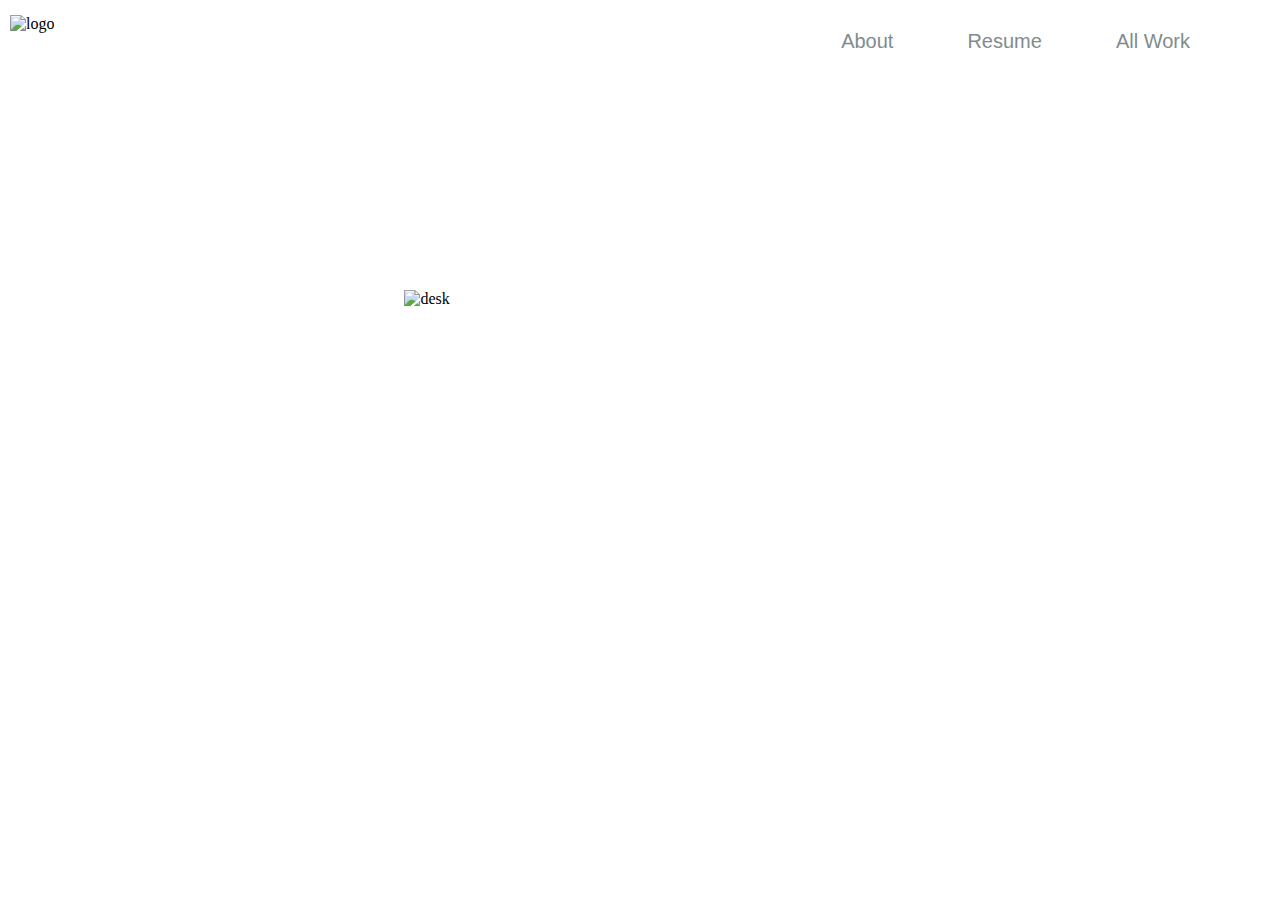
==== index.html @ f5f48906 "Add files via upload" ====
<!DOCTYPE html>

<html lang="en">
	<head>
		<meta name'viewport' content="width=device-width, initial-scale=1, maximum-scale=1, user-scalable=no">
		<meta http-equiv="X-UA-Compatible" content="IE=edge,chrome=1">
		<meta name="HandheldFriendly" content="true">
		<meta Charset='uft-8'>
		<link rel='shortcut icon' href="images/favicon.png">
		<link rel="stylesheet" href="index.css">
	</head>
	
<body>
	<div class="main">
	<div id="container">
			<div class="header">
				<img class="logo" src="images/LOGO.png" alt="logo"/>
				
				<nav>
					<a class="navbar" href="index.hmtl">About</a>
					<a class="navbar" href="resume.hmtl">Resume</a>
					<a class="navbar" href="all work.hmtl">All Work</a>
				</nav>
			</div>
			
			<span>
				<img class="desk" src="images/desk.png" alt="desk"/>
			</span>
			
			
			
	</div>
	</div>  





</body>

</html>
---- index.css ----
body {
	margin: 0px;
}


.main {
	height: 100vh;
	width: 100%;
	background-image: url(images/landing.jpg);
	background-position: center center;
	background-repeat: no-repeat;
	background-size: cover; 
	position: relative;
	
}

@media screen and (min-width:320px) {
	background-image: url(images/landing.jpg);
	position: relative;
}


@media screen and (min-width:1000px) {
	#container {
	height: 100%;
	width: 100%;
	margin: 0 auto;
	padding: 0;
	}
}

.header {
	margin-top: 0px;
	width: 100%;
}

.logo {
	float: left;
	margin-top: 15px;
	margin-left: 10px;
}

nav {
	float: right;
	margin-top: 30px;
	margin-right: 90px;
}

.navbar {
	color: #7f8c8d;
	font-family: 'Berlin Sans FB', sans-serif;
	font-size: 20px;
	margin-top: 10px;
	margin-left: 70px;
	text-decoration: none;
}

.navbar:hover {
		text-decoration: underline #2ecc71;
}

span {
	width: 100%;	
}


@media screen and (min-width:1000px) {
.desk {
	float: center;
	margin: auto;
	display: block;
	position: relative;
	padding-top: 290px;
	padding-left: 350px;
}
}

/*HEADER SECTION*/
#head {
	width: 100%;
	height: 100vh;
	background-image: url(images/workS.png);
	background-position: center center;
	background-repeat: no-repeat;
	background-size: cover; 
	position: relative;
}

#ucla {
	width: 100%;
	height: 100vh;
	background-image: url(images/respage.png);
	background-position: center center;
	background-repeat: no-repeat;
	background-size: cover; 
	position: relative;
}

.linkedin {
	overflow: auto;
	padding: 0;
	margin: 0;
	border: none;
	position: absolute;
	bottom: 0;
}
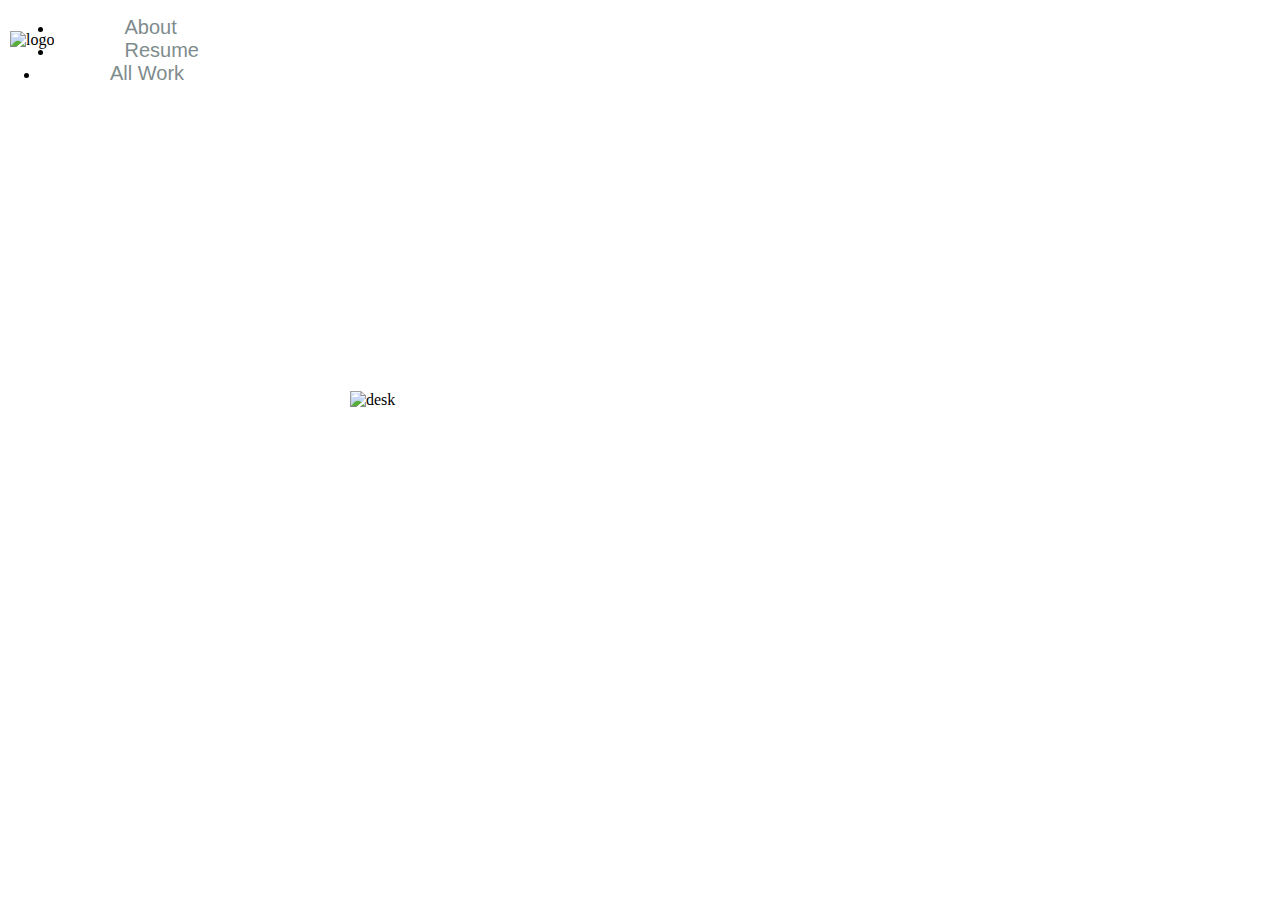
==== commit 35aa5a95: "Add files via upload" ====
--- a/index.html
+++ b/index.html
@@ -16,11 +16,11 @@
 			<div class="header">
 				<img class="logo" src="images/LOGO.png" alt="logo"/>
 				
-				<nav>
-					<a class="navbar" href="index.hmtl">About</a>
-					<a class="navbar" href="resume.hmtl">Resume</a>
-					<a class="navbar" href="all work.hmtl">All Work</a>
-				</nav>
+				<ul>
+					<li><a class="navbar" href="index.hmtl">About</a></li>
+					<li><a class="navbar" href="resume.hmtl">Resume</a></li>
+					<li><a class="navbar" href="all work.hmtl">All Work</a></li>
+				</ul>
 			</div>
 			
 			<span>
@@ -32,8 +32,12 @@
 	</div>
 	</div>  
 
+<script src="index.js"></script>
 
-
+<script>
+	$(document).ready(function() {
+	});
+</script>
 
 
 </body>
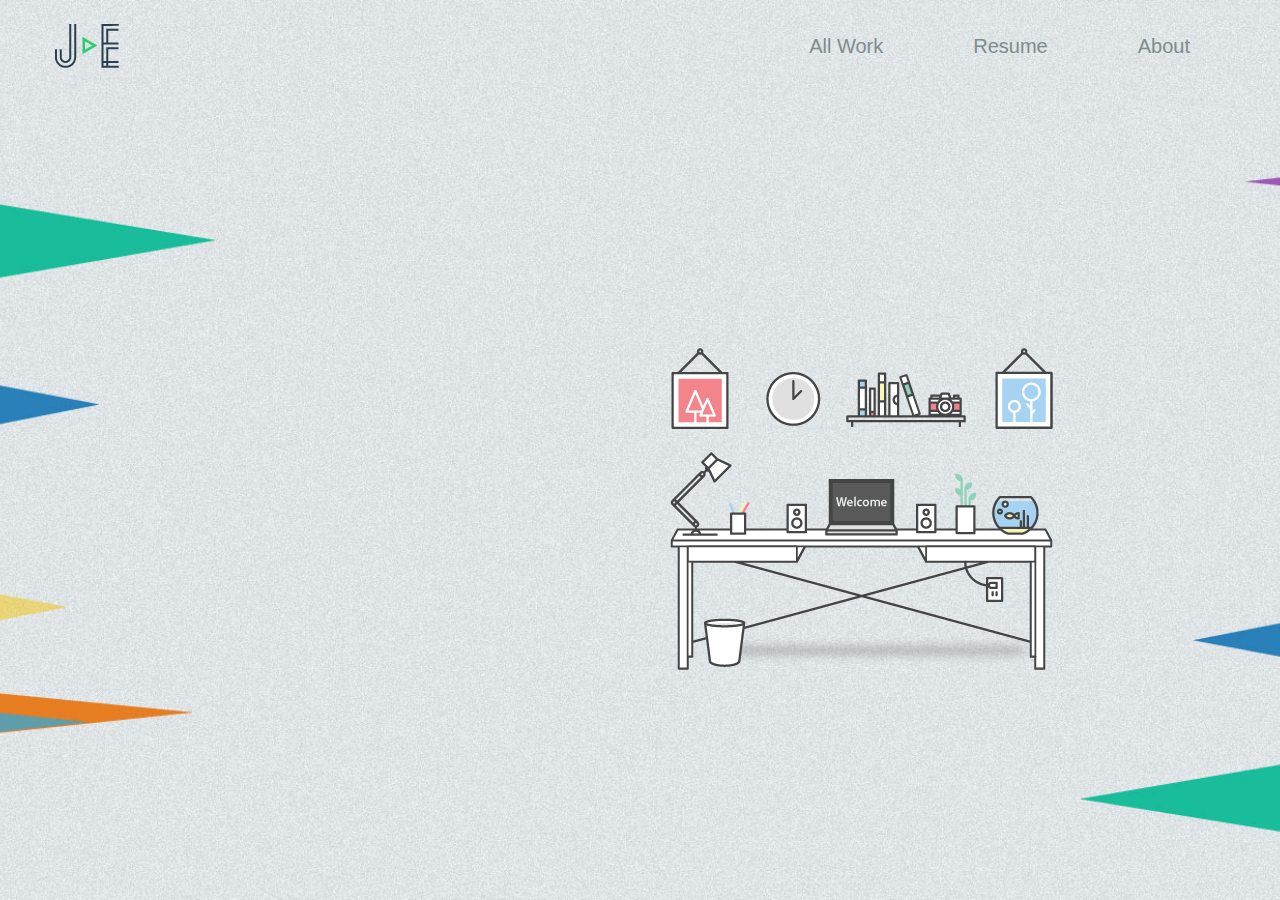
==== commit afff5f7f: "Add files via upload" ====
--- a/index.html
+++ b/index.html
@@ -32,14 +32,6 @@
 	</div>
 	</div>  
 
-<script src="index.js"></script>
-
-<script>
-	$(document).ready(function() {
-	});
-</script>
-
-
 </body>
 
 </html> --- a/index.css
+++ b/index.css
@@ -37,26 +37,35 @@
 .logo {
 	float: left;
 	margin-top: 15px;
-	margin-left: 10px;
-}
-
-nav {
+	margin-left: 40px;
+}
+
+ul {
+	list-style-type: none;
+	margin: 0;
+	padding: 0;
+}
+
+li {
 	float: right;
-	margin-top: 30px;
-	margin-right: 90px;
-}
-
-.navbar {
-	color: #7f8c8d;
+}
+
+a {
+	display: block;
+	padding-top: 35px;
+	padding-right: 90px;
+    color: #7f8c8d;
+    text-decoration: none;
 	font-family: 'Berlin Sans FB', sans-serif;
 	font-size: 20px;
-	margin-top: 10px;
-	margin-left: 70px;
-	text-decoration: none;
-}
-
-.navbar:hover {
-		text-decoration: underline #2ecc71;
+}
+
+li a:hover {
+    text-decoration: underline #2ecc71;
+}
+
+.active {
+    background-color: #2ecc71;
 }
 
 span {
@@ -71,7 +80,7 @@
 	display: block;
 	position: relative;
 	padding-top: 290px;
-	padding-left: 350px;
+	padding-left: 300px;
 }
 }
 
@@ -103,16 +112,115 @@
 	border: none;
 	position: absolute;
 	bottom: 0;
-}
-
-
-
-
-
-
-
-
-
-
-
-
+	padding-left: 1635px;
+	padding-bottom: 29px;
+}
+
+iframe {
+	padding-left: 650px;
+	padding-top: 80px;
+	border: none;	
+}
+
+/*HEADER SECTION allwork*/
+
+.full {
+	padding: 135px
+}
+
+.container {
+	width: 1200px;
+	height: 628px;
+	border: 0px solid black;
+	margin: 0 auto;
+	position: relative;
+}
+
+
+.slides {
+    display: none;
+}
+
+.prev, .next {
+  cursor: pointer;
+  position: absolute;
+  top: 50%;
+  width: auto;
+  margin-top: -22px;
+  padding: 16px;
+  color: black;
+  font-weight: bold;
+  font-size: 18px;
+  transition: 0.6s ease;
+  border-radius: 0 3px 3px 0;
+}
+
+.next {
+  right: 0;
+  border-radius: 3px 0 0 3px;
+}
+
+.prev:hover, .next:hover {
+  background-color: rgba(255,255,255, 0.8);
+}
+
+.dot {
+  cursor:pointer;
+  height: 13px;
+  width: 13px;
+  margin: 0 2px;
+  background-color: #bbb;
+  border-radius: 50%;
+  display: inline-block;
+  transition: background-color 0.6s ease;
+}
+
+.active, .dot:hover {
+  background-color: #717171;
+}
+
+.fade {
+  -webkit-animation-name: fade;
+  -webkit-animation-duration: 1.5s;
+  animation-name: fade;
+  animation-duration: 1.5s;
+}
+
+@-webkit-keyframes fade {
+  from {opacity: .4} 
+  to {opacity: 1}
+}
+
+@keyframes fade {
+  from {opacity: .4} 
+  to {opacity: 1}
+}
+
+@media only screen and (max-width: 300px) {
+  .prev, .next,.text {font-size: 11px}
+}
+
+/*HEADER SECTION second page of allwork*/
+#second {
+	width: 100%;
+	height: 100vh;
+	background-image: url(images/second.png);
+	background-position: center center;
+	background-repeat: no-repeat;
+	background-size: cover; 
+	position: relative;
+	padding-bottom; 5px;
+}
+
+.vone {
+	bottom: 800px;
+	position: relative;
+	
+}
+
+.vone > video {
+	 width: 50%; 
+	 height: 50vh;
+	 float: right;
+}
+	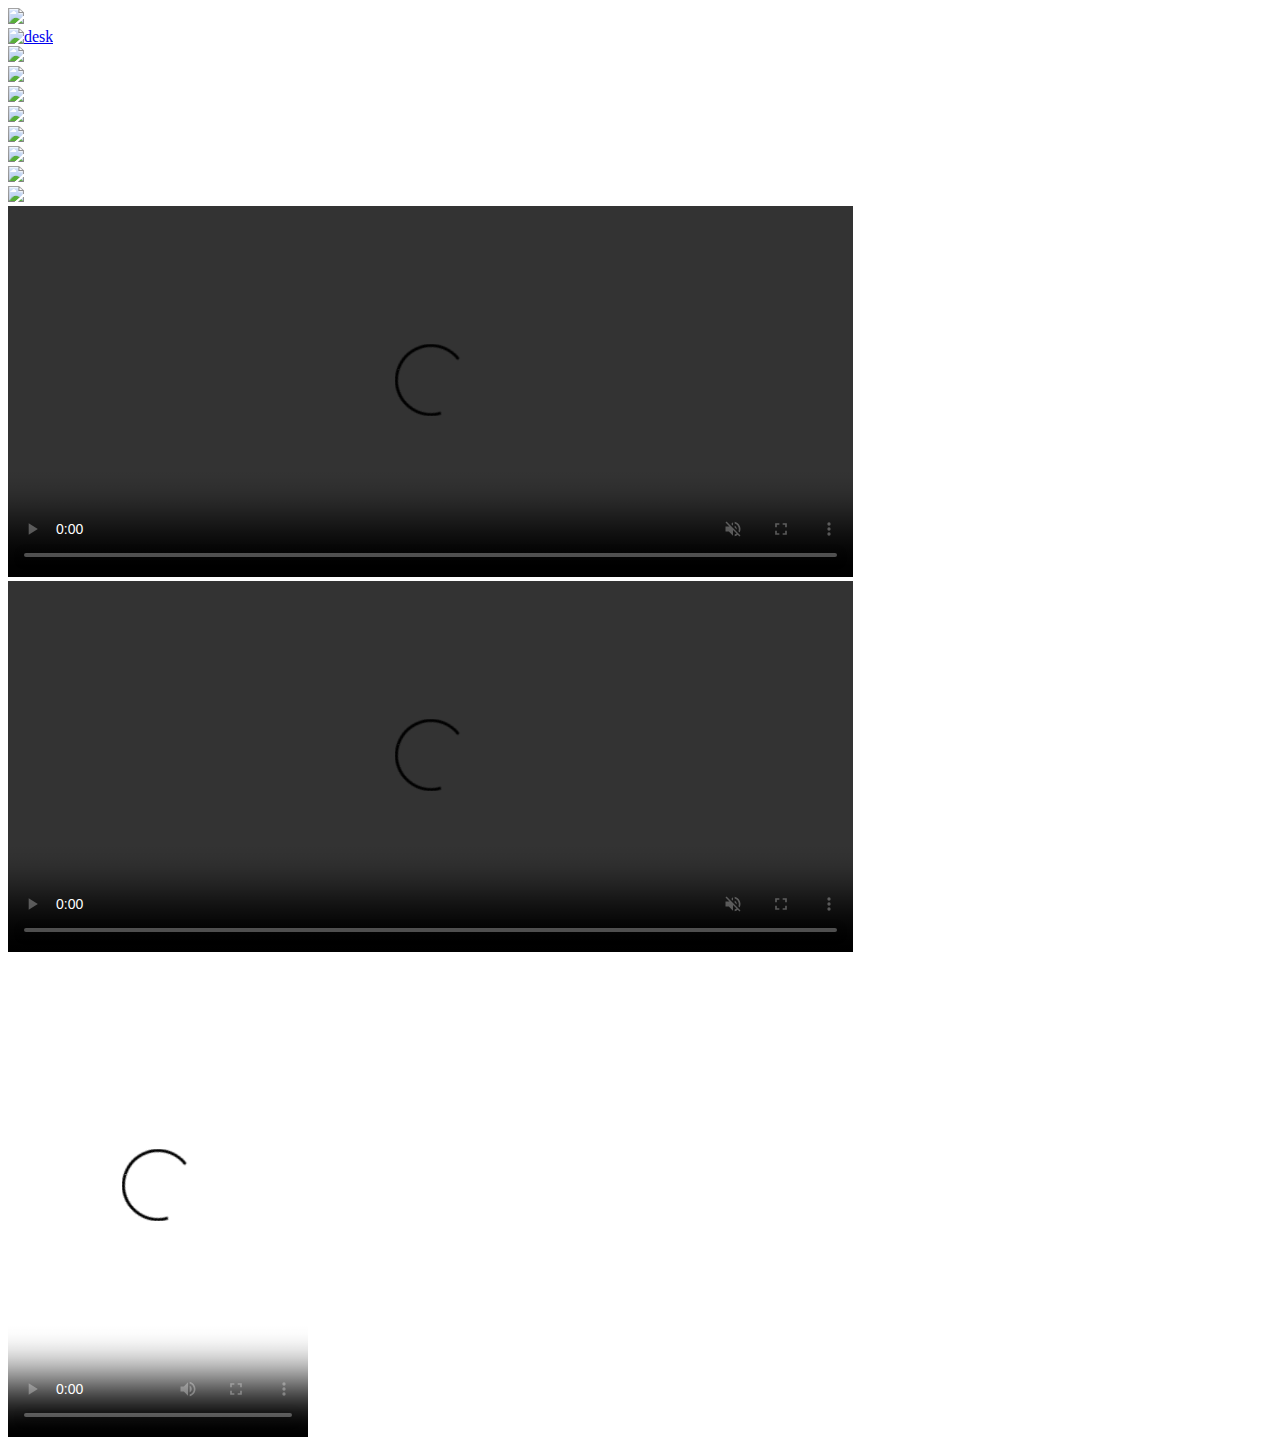
==== commit 25d37cc9: "Add files via upload" ====
--- a/index.html
+++ b/index.html
@@ -2,36 +2,257 @@
 
 <html lang="en">
 	<head>
-		<meta name'viewport' content="width=device-width, initial-scale=1, maximum-scale=1, user-scalable=no">
-		<meta http-equiv="X-UA-Compatible" content="IE=edge,chrome=1">
-		<meta name="HandheldFriendly" content="true">
+		<title>Jamshid Ebadi's Portolio</title>
+		<meta name="viewport" content="width=device-width, initial-scale=1">
 		<meta Charset='uft-8'>
-		<link rel='shortcut icon' href="images/favicon.png">
-		<link rel="stylesheet" href="index.css">
+		<link rel='shortcut icon' href="https://s3.amazonaws.com/aws-website-jebadicom-qy2sr/images/favicon.png">
+		<link rel="stylesheet" href="https://s3.amazonaws.com/aws-website-jebadicom-qy2sr/index.css">
+		<link rel="stylesheet" href="http://code.jquery.com/ui/1.11.4/themes/smoothness/jquery-ui.css">
+		<script src="http://code.jquery.com/jquery-1.10.1.js"></script>
+		<script src="http://code.jquery.com/ui/1.11.4/jquery-ui.js"></script>
+		<link href="https://s3.amazonaws.com/aws-website-jebadicom-qy2sr/animate.css" rel="stylesheet"/>
+		<link href="https://s3.amazonaws.com/aws-website-jebadicom-qy2sr/waypoints.css" rel="stylesheet"/>
+		<script src="https://s3.amazonaws.com/aws-website-jebadicom-qy2sr/jquery.waypoints.min.js" type="text/javascript"></script>
+		<script src="https://s3.amazonaws.com/aws-website-jebadicom-qy2sr/waypoints.js" type="text/javascript"></script>
+<link rel="stylesheet" type="text/css" media="screen" href="http://cdnjs.cloudflare.com/ajax/libs/fancybox/1.3.4/jquery.fancybox-1.3.4.css" />
+<style type="text/css">
+    a.fancybox img {
+        border: none;
+        -o-transform: scale(1,1); -ms-transform: scale(1,1); -moz-transform: scale(1,1); -webkit-transform: scale(1,1); transform: scale(1,1); -o-transition: all 0.2s ease-in-out; -ms-transition: all 0.2s ease-in-out; -moz-transition: all 0.2s ease-in-out; -webkit-transition: all 0.2s ease-in-out; transition: all 0.2s ease-in-out;
+    } 
+    a.fancybox:hover img {
+        position: relative; z-index: 999; -o-transform: scale(1.03,1.03); -ms-transform: scale(1.03,1.03); -moz-transform: scale(1.03,1.03); -webkit-transform: scale(1.03,1.03); transform: scale(1.03,1.03);
+    }
+</style>
 	</head>
+<body>
+	<header>
+	</header>
+	<div id="logo">
+	<a href="http://aws-website-jebadicom-qy2sr.s3-website-us-east-1.amazonaws.com"><img src="https://s3.amazonaws.com/aws-website-jebadicom-qy2sr/images/LOGO.png"</a>
+	</div>
+<!---End Header-->
+	<!---Gallary Row 1 Start-->
+		<section class="intro">
+			<div id="inner">
+				<div class="content">
+						<section class="os-animation" data-os-animation="pulse" data-os-animation-delay="1s">
+							<img src="https://s3.amazonaws.com/aws-website-jebadicom-qy2sr/images/desk.png" alt="desk"></img>
+						</section>	
+				</div>
+			</div>
+		</section>
+		
+<!---Gallary Row 1 End-->
 	
-<body>
-	<div class="main">
-	<div id="container">
-			<div class="header">
-				<img class="logo" src="images/LOGO.png" alt="logo"/>
-				
-				<ul>
-					<li><a class="navbar" href="index.hmtl">About</a></li>
-					<li><a class="navbar" href="resume.hmtl">Resume</a></li>
-					<li><a class="navbar" href="all work.hmtl">All Work</a></li>
-				</ul>
-			</div>
+<!---Gallary Row 2 Start-->
+	<section class="one-third" id="con">
+		<td>
+		<i class="construction"></i>
+		</td>
+		<aside>
+	<div id="kr" class="animated">
+			<img class="fancybox" 
+			src="https://s3.amazonaws.com/aws-website-jebadicom-qy2sr/images/krane.png" data-big="https://s3.amazonaws.com/aws-website-jebadicom-qy2sr/images/construction.png">
+	</div>
+		</aside>
+	</section>
+	<section class="one-third" id="se">
+		<td><i class="second page"></i></td>
+		<aside>
+			<img class="ai" src="https://s3.amazonaws.com/aws-website-jebadicom-qy2sr/images/ai.png">
+		</aside>
+	</section>		
+<!---Gallary Row 3 Start-->
+	<section class="one-third" id="ph">
+		<td><i class="ph"></i></td>
+		<aside>
+			<img class="ai" src="https://s3.amazonaws.com/aws-website-jebadicom-qy2sr/images/ai-greenish.png">
+		</aside>
+	</section>	
+	<section class="one-third" id="wal">
+		<td><i class="wallet"></i></td>
+		<aside>
+		<div id="wa" class="animated">
+			<img class="fancybox" 
+			src="https://s3.amazonaws.com/aws-website-jebadicom-qy2sr/images/wale.png" data-big="https://s3.amazonaws.com/aws-website-jebadicom-qy2sr/images/wallet.png">
+		</div>
+		</aside>
+	</section>	
+<!---Gallary Row 4 Start-->
+	<section class="one-third" id="sv">
+		<td><i class="street"></i></td>
+		<aside>
+		<div id="des" class="animated">
+			<img class="fancybox"
+			src="https://s3.amazonaws.com/aws-website-jebadicom-qy2sr/images/street-view-desk.png" data-big="https://s3.amazonaws.com/aws-website-jebadicom-qy2sr/images/steet+view.jpg">
+		</div>
+		</aside>
+	</section>
+	<section class="one-third" id="blu">
+		<td><i class="bl"></i></td>
+		<aside>
+			<img class="ai" src="https://s3.amazonaws.com/aws-website-jebadicom-qy2sr/images/ph-and-ai.png">
+		</aside>
+	</section>	
+<!---Gallary Row 5 Start-->
+	<section class="one-third" id="re">
+		<td><i class="redd"></i></td>
+		<aside>
+			<img class="ai" src="https://s3.amazonaws.com/aws-website-jebadicom-qy2sr/images/ai-red.png">
+		</aside>
+	</section>	
+	<section class="one-third" id="ovr">
+		<td><i class="overr"></i></td>
+		<aside>
+		<div id="ov" class="animated">
+			<img class="fancybox"
+			src="https://s3.amazonaws.com/aws-website-jebadicom-qy2sr/images/ovver.png" data-big="https://s3.amazonaws.com/aws-website-jebadicom-qy2sr/images/overview.png">
+		</aside>
+		</div>
+	</section>	
+<!---Start video 1-->
+	<section class="one-third-3" id="pig">
+		<td><i class="piggy"></i></td>
+		<aside id="centre">
+		<div id="pi" class="animated">
+			<video onclick="myFunction()" id="piig" width="845.33" height="371.33" controls muted>
+				<source src="https://s3.amazonaws.com/aws-website-jebadicom-qy2sr/piggy+1.mp4" type="video/mp4">
+			Your browser does not support this video tag.
+			</video>
+		</aside>
+	</section>
+<!---Start video 2-->
+	<section class="one-third-3" id="cars">
+		<td><i class="carrs"></i></td>
+		<aside id="centre">
+		<div id="ca" class="animated">
+			<video onclick="myFunction()" id="ca" width="845.33" height="371.33" controls muted>
+				<source src="https://s3.amazonaws.com/aws-website-jebadicom-qy2sr/new+landing+fixed.mp4" type="video/mp4">
+				Your browser does not support this video tag.
+			</video>
+		</aside>
+		</div>
+	</section>
+<!---End of Another section-->
+	<section class="one-third-4" id="final">
+		<td><i class="done done"></i></td>
+		<aside id="don">
+		<div id="dom" class="animated">
+			<video onclick="myFunction()" id="fi" "width="854" height="480" controls poster="https://s3.amazonaws.com/aws-website-jebadicom-qy2sr/images/poster.png">
+				<source src="https://s3.amazonaws.com/aws-website-jebadicom-qy2sr/done+done.mp4" type="video/mp4">
+				Your browser does not support this video tag.
+			</video>
+		</aside>
+		</div>
+	</section>	
+		
+		
 			
-			<span>
-				<img class="desk" src="images/desk.png" alt="desk"/>
-			</span>
-			
-			
-			
-	</div>
-	</div>  
-
+<script src="jquery.js"></script>		
+<script>
+function myFunction() {
+    document.getElementById("ca").controls = true;
+	document.getElementById("piig").controls = true;
+	document.getElementById("fi").controls = true;
+}
+</script>			
+<script>
+$(document).ready(function(){
+ 
+  // hide our element on page load
+  $('#kr').css('opacity', 100);
+ 
+  $('#kr').waypoint(function() {
+      $('#kr').addClass('swing');
+  }, { offset: '50%' });
+ 
+});
+$(document).ready(function(){
+ 
+  // hide our element on page load
+  $('#ov').css('opacity', 100);
+ 
+  $('#ov').waypoint(function() {
+      $('#ov').addClass('swing');
+  }, { offset: '50%' });
+ 
+});
+$(document).ready(function(){
+ 
+  // hide our element on page load
+  $('#des').css('opacity', 100);
+ 
+  $('#des').waypoint(function() {
+      $('#des').addClass('swing');
+  }, { offset: '50%' });
+ 
+});
+$(document).ready(function(){
+ 
+  // hide our element on page load
+  $('#wa').css('opacity', 100);
+ 
+  $('#wa').waypoint(function() {
+      $('#wa').addClass('swing');
+  }, { offset: '50%' });
+ 
+});
+$(document).ready(function(){
+ 
+  // hide our element on page load
+  $('#pi').css('opacity', 0);
+ 
+  $('#pi').waypoint(function() {
+      $('#pi').addClass('fadeIn');
+  }, { offset: '50%' });
+ 
+});
+$(document).ready(function(){
+ 
+  // hide our element on page load
+  $('#ca').css('opacity', 0);
+ 
+  $('#ca').waypoint(function() {
+      $('#ca').addClass('fadeIn');
+  }, { offset: '50%' });
+ 
+});
+$(document).ready(function(){
+ 
+  // hide our element on page load
+  $('#dom').css('opacity', 0);
+ 
+  $('#dom').waypoint(function() {
+      $('#dom').addClass('fadeInUp');
+  }, { offset: '50%' });
+ 
+});
+</script>		
+		
+<script type="text/javascript" src="http://code.jquery.com/jquery-1.11.0.min.js"></script>
+<script type="text/javascript" src="http://code.jquery.com/jquery-migrate-1.2.1.min.js"></script>
+<script type="text/javascript" src="http://cdnjs.cloudflare.com/ajax/libs/fancybox/1.3.4/jquery.fancybox-1.3.4.pack.min.js"></script>
+<script type="text/javascript">
+    $(function($){
+        var addToAll = false;
+        var gallery = false;
+        var titlePosition = 'outside';
+        $(addToAll ? 'img' : 'img.fancybox').each(function(){
+            var $this = $(this);
+            var title = $this.attr('title');
+            var src = $this.attr('data-big') || $this.attr('src');
+            var a = $('<a href="#" class="fancybox"></a>').attr('href', src).attr('title', title);
+            $this.wrap(a);
+        });
+        if (gallery)
+            $('a.fancybox').attr('rel', 'fancyboxgallery');
+        $('a.fancybox').fancybox({
+            titlePosition: titlePosition
+        });
+    });
+    $.noConflict();
+</script>	
 </body>
 
-</html> +<html>